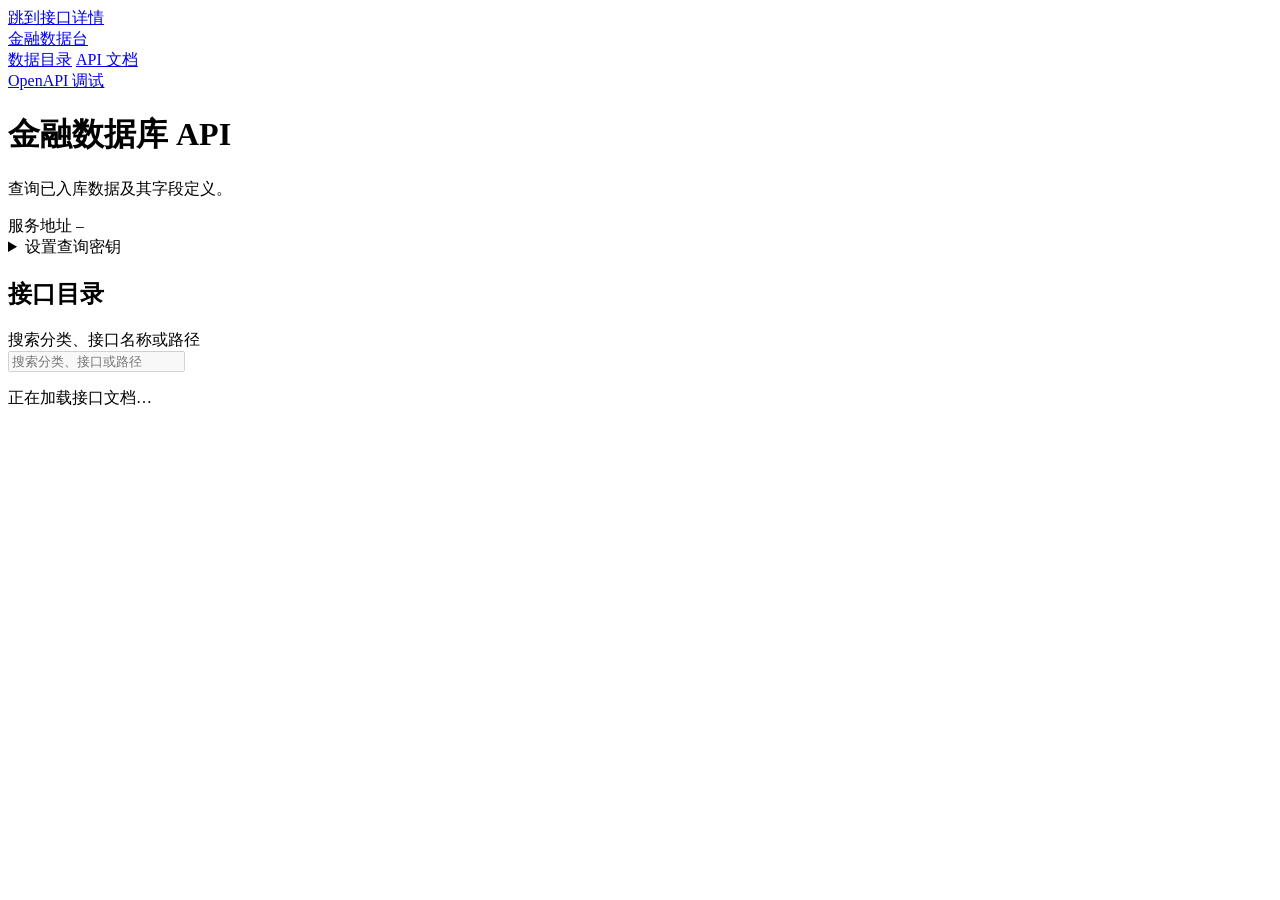
==== financedb/static/api-docs.html @ 62616922 "Add finance data platform" ====
<!doctype html>
<html lang="zh-CN">
<head>
  <meta charset="utf-8">
  <meta name="viewport" content="width=device-width, initial-scale=1">
  <meta name="description" content="金融数据库 API 分类、参数、返回字段和请求示例">
  <title>API 文档 · 金融数据台</title>
  <link rel="stylesheet" href="/assets/app.css">
  <link rel="stylesheet" href="/assets/api-docs.css">
  <script src="/assets/api-docs.js" defer></script>
</head>
<body class="api-reference">
  <a class="reference-skip" href="#reference-content">跳到接口详情</a>
  <header class="site-navigation reference-navigation">
    <a href="/#catalog" class="brand" aria-label="金融数据台首页">
      <span class="brand-icon" aria-hidden="true"><i></i><i></i><i></i></span>
      <span>金融数据台</span>
    </a>
    <nav aria-label="主导航">
      <a class="nav-item" href="/#catalog"><span class="nav-icon grid-icon" aria-hidden="true"></span>数据目录</a>
      <a class="nav-item" id="reference-operations-nav" href="/#operations" hidden><span class="nav-icon bars-icon" aria-hidden="true"></span>数据运营</a>
      <a class="nav-item" href="/docs" aria-current="page"><span class="nav-icon doc-icon" aria-hidden="true"></span>API 文档</a>
    </nav>
    <a class="button reference-openapi" href="/docs/openapi">OpenAPI 调试</a>
  </header>

  <main class="reference-page">
    <header class="reference-intro">
      <div>
        <h1>金融数据库 API</h1>
        <p>查询已入库数据及其字段定义。</p>
      </div>
      <div class="reference-origin" aria-label="服务地址">
        <span>服务地址</span>
        <code id="reference-base-url">—</code>
      </div>
    </header>

    <details class="reference-auth panel" id="reference-auth">
      <summary id="reference-auth-toggle">设置查询密钥</summary>
      <div class="reference-auth-body">
        <p id="reference-auth-description">使用服务方提供的查询密钥查看授权接口。</p>
        <form id="reference-key-form" class="inline-form">
          <label>查询密钥<input id="reference-key" type="password" autocomplete="off" spellcheck="false" required></label>
          <button class="primary" type="submit">连接</button>
          <button class="button" id="reference-key-clear" type="button" hidden>断开连接</button>
        </form>
        <p id="reference-auth-status" class="feedback" role="status" hidden></p>
      </div>
    </details>
    <p id="reference-status" class="reference-status" role="status"></p>

    <div class="reference-layout">
      <aside class="reference-sidebar panel" aria-labelledby="reference-directory-title">
        <header class="reference-sidebar-header">
          <div class="reference-sidebar-title">
            <h2 id="reference-directory-title">接口目录</h2>
            <span id="reference-tree-count" class="reference-tree-count"></span>
          </div>
          <label class="visually-hidden" for="reference-search">搜索分类、接口名称或路径</label>
          <div class="reference-search-field">
            <input id="reference-search" type="search" placeholder="搜索分类、接口或路径" autocomplete="off" spellcheck="false" disabled>
          </div>
        </header>
        <nav id="reference-tree" aria-label="接口分类和子类"></nav>
      </aside>

      <article id="reference-content" class="reference-content panel" aria-label="接口详情" tabindex="-1">
        <div class="reference-empty"><p>正在加载接口文档…</p></div>
      </article>
    </div>
  </main>
</body>
</html>
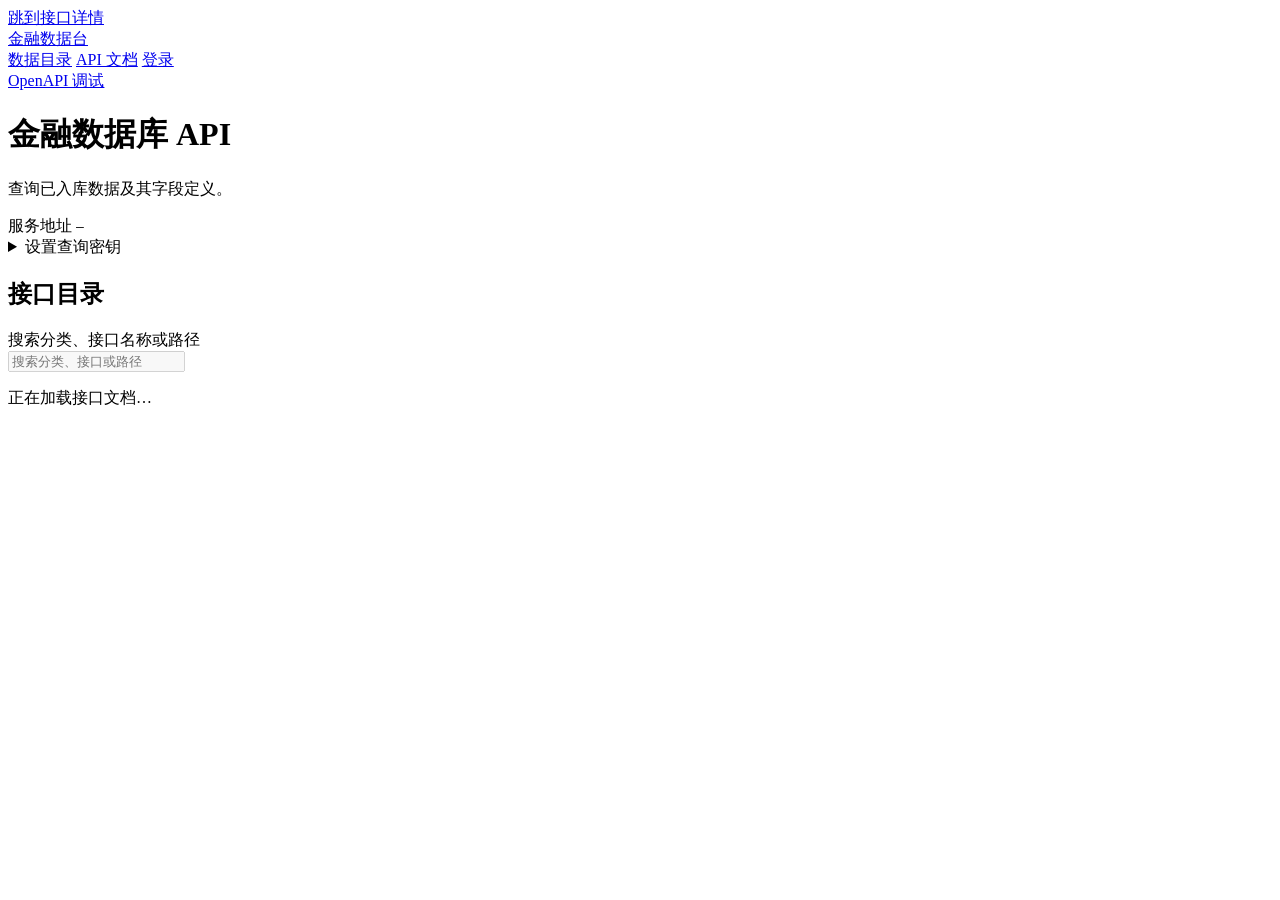
==== commit 3bfa5188: "Store datasets in business tables and add managed platform accounts" ====
--- a/financedb/static/api-docs.html
+++ b/financedb/static/api-docs.html
@@ -7,6 +7,7 @@
   <title>API 文档 · 金融数据台</title>
   <link rel="stylesheet" href="/assets/app.css">
   <link rel="stylesheet" href="/assets/api-docs.css">
+  <script src="/assets/query-key.js" defer></script>
   <script src="/assets/api-docs.js" defer></script>
 </head>
 <body class="api-reference">
@@ -18,8 +19,9 @@
     </a>
     <nav aria-label="主导航">
       <a class="nav-item" href="/#catalog"><span class="nav-icon grid-icon" aria-hidden="true"></span>数据目录</a>
-      <a class="nav-item" id="reference-operations-nav" href="/#operations" hidden><span class="nav-icon bars-icon" aria-hidden="true"></span>数据运营</a>
+      <a class="nav-item" id="reference-operations-nav" href="/operations" hidden><span class="nav-icon bars-icon" aria-hidden="true"></span>数据运营</a>
       <a class="nav-item" href="/docs" aria-current="page"><span class="nav-icon doc-icon" aria-hidden="true"></span>API 文档</a>
+      <a class="nav-item" id="reference-account-nav" href="/login">登录</a>
     </nav>
     <a class="button reference-openapi" href="/docs/openapi">OpenAPI 调试</a>
   </header>
